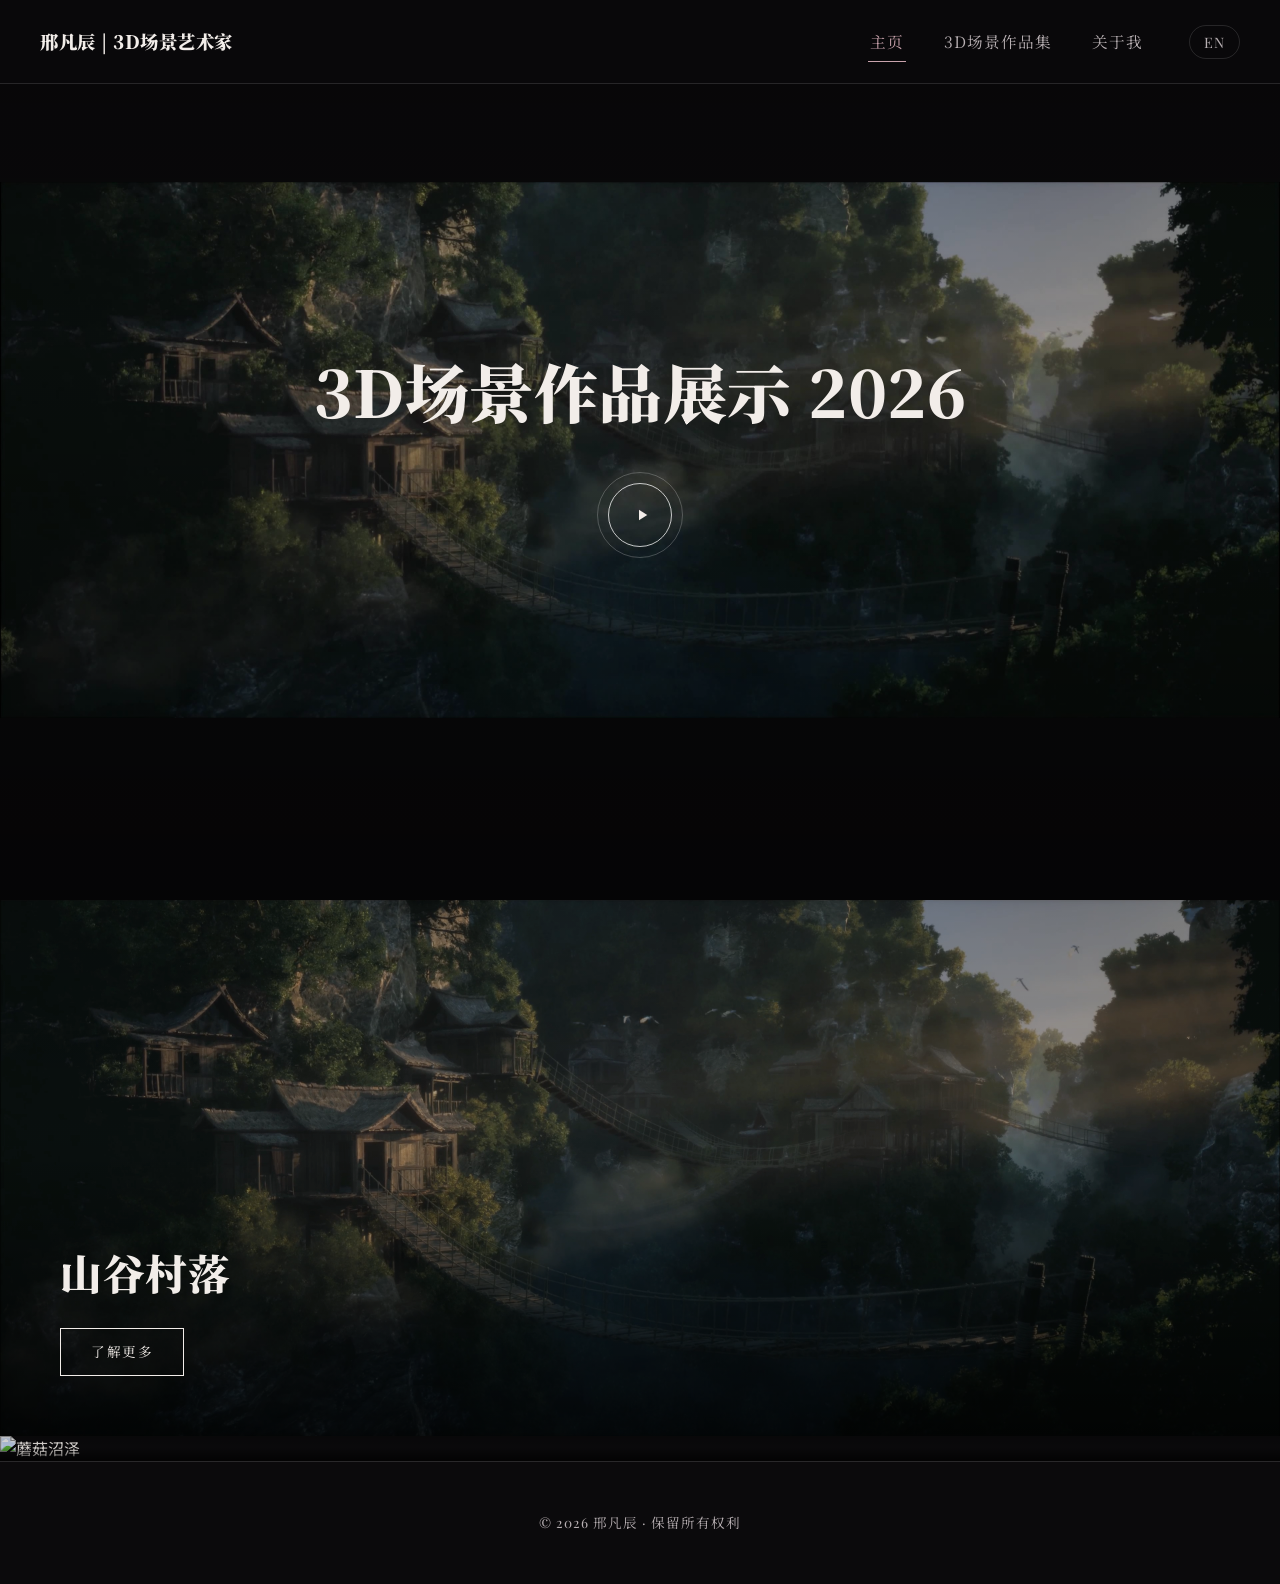
==== index.html @ 3f934dbf "Added website files" ====
<!DOCTYPE html>
<html lang="zh-CN">
<head>
<meta charset="UTF-8">
<meta name="viewport" content="width=device-width, initial-scale=1.0">
<title>邢凡辰 | 3D场景艺术家</title>
<link rel="stylesheet" href="css/style.css">
</head>
<body>

<header class="site-header">
  <div class="brand" data-zh="邢凡辰 | 3D场景艺术家" data-en="Fanchen Xing | 3D Environment Artist">邢凡辰 | 3D场景艺术家</div>
  <nav class="main-nav">
    <a href="index.html" class="active" data-zh="主页" data-en="Home">主页</a>
    <a href="portfolio.html" data-zh="3D场景作品集" data-en="Portfolio">3D场景作品集</a>
    <!-- <a href="practices.html" data-zh="日常练习" data-en="Practices">日常练习</a> -->
    <a href="about.html" data-zh="关于我" data-en="About Me">关于我</a>
    <button class="lang-toggle" type="button">EN</button>
  </nav>
  <button class="nav-toggle" aria-label="menu"><span></span><span></span><span></span></button>
</header>

<main>

  <!-- Hero: Demo Reel -->
  <section class="full-bleed hero">
    <img class="hero-media" src="images/hero-poster.jpg" alt="Demo Reel">
    <div class="overlay"></div>
    <div class="hero-content">
      <div class="hero-title" data-zh="3D场景作品展示 2026" data-en="3D Environment Showcase 2026">3D场景作品展示 2026</div>
      <button class="play-btn" id="playDemoReel" type="button" aria-label="播放视频" title="播放视频">
        <span class="play-circle">
          <svg viewBox="0 0 24 24" fill="currentColor"><path d="M8 5v14l11-7z"/></svg>
        </span>
      </button>
    </div>
  </section>

  <!-- Portfolio teaser 1 -->
  <section class="full-bleed teaser">
    <img class="teaser-media" src="AssetLibrary/ValleyVillage_Cover.png" alt="山谷村落">
    <div class="overlay"></div>
    <div class="teaser-content">
      <div class="teaser-title" data-zh="山谷村落" data-en="Valley Village">山谷村落</div>
      <a class="btn-outline" href="valley-village.html" data-zh="了解更多" data-en="Learn More">了解更多</a>
    </div>
  </section>

  <!-- Portfolio teaser 2 -->
  <section class="full-bleed teaser">
    <img class="teaser-media" src="AssetLibrary/FungiSwamp_Cover.png" alt="蘑菇沼泽">
    <div class="overlay"></div>
    <div class="teaser-content">
      <div class="teaser-title" data-zh="蘑菇沼泽" data-en="Fungi Swamp">蘑菇沼泽</div>
      <a class="btn-outline" href="fungi-swamp.html" data-zh="了解更多" data-en="Learn More">了解更多</a>
    </div>
  </section>

</main>

<footer class="site-footer">
  <span data-zh="© 2026 邢凡辰 · 保留所有权利" data-en="© 2026 Fanchen Xing · All Rights Reserved">© 2026 邢凡辰 · 保留所有权利</span>
</footer>

<!-- Demo Reel video modal -->
<div class="video-modal" id="videoModal">
  <div class="video-modal-backdrop" id="videoModalBackdrop"></div>
  <div class="video-modal-inner">
    <button class="video-modal-close" id="videoModalClose" aria-label="close">&times;</button>
    <video id="demoReelVideo" controls playsinline preload="none" poster="images/hero-poster.jpg">
      <source src="AssetLibrary/DemoReel2026.mp4" type="video/mp4">
    </video>
  </div>
</div>

<script src="js/script.js"></script>
</body>
</html>
---- css/style.css ----
@import url('https://fonts.googleapis.com/css2?family=Playfair+Display:ital,wght@0,400;0,500;0,600;1,400&family=Noto+Serif+SC:wght@400;500;600;800;900&family=Noto+Sans+SC:wght@300;400;500&display=swap');


:root{
  --bg: #0b0a0c;
  --bg-panel: #121014;
  --text: #f2ede9;
  --text-dim: #b8b0b3;
  --accent: #c9a3ad;
  --accent-dim: #9c7c85;
  --header-h: 84px;
  --border: rgba(255,255,255,0.12);
  --serif-en: 'Playfair Display', 'Noto Serif SC', serif;
  --serif-zh: 'Noto Serif SC', 'Playfair Display', serif;
  --sans: 'Noto Sans SC', -apple-system, BlinkMacSystemFont, 'Segoe UI', sans-serif;
}

*{ box-sizing: border-box; margin:0; padding:0; }

html{ scroll-behavior: smooth; }

body{
  background: var(--bg);
  color: var(--text);
  font-family: var(--sans);
  line-height: 1.6;
  overflow-x: hidden;
  width: 100%;
}

img{ display:block; max-width:100%; }

a{ color: inherit; text-decoration: none; }

.hidden{ display:none !important; }

/* ---------- Header ---------- */
.site-header{
  position: fixed;
  top:0; left:0; right:0;
  height: var(--header-h);
  display:flex;
  align-items:center;
  justify-content: space-between;
  padding: 0 40px;
  background: rgba(10,9,11,0.92);
  backdrop-filter: blur(6px);
  z-index: 1000;
  border-bottom: 1px solid var(--border);
}

.brand{
  font-family: var(--serif-zh);
  font-weight: 900;
  font-size: 1.15rem;
  letter-spacing: 0.5px;
  white-space: nowrap;
}

.brand .brand-sep{
  margin: 0 8px;
  color: var(--text-dim);
  font-weight: 300;
}

.brand .brand-en{
  font-family: var(--serif-en);
  font-style: italic;
  color: var(--text-dim);
  font-size: 0.95rem;
}

.main-nav{
  display:flex;
  align-items:center;
  gap: 36px;
}

.main-nav a{
  font-family: var(--serif-zh);
  font-size: 0.98rem;
  letter-spacing: 1px;
  color: var(--text-dim);
  position: relative;
  padding: 6px 2px;
  transition: color .25s ease;
}

.main-nav a:hover{ color: var(--text); }

.main-nav a.active{ color: var(--accent); }

.main-nav a.active::after{
  content:'';
  position:absolute;
  left:0; right:0; bottom:-2px;
  height:1px;
  background: var(--accent);
}

.lang-toggle{
  font-family: var(--serif-en);
  font-size: 0.9rem;
  letter-spacing: 1px;
  color: var(--text-dim);
  border: 1px solid var(--border);
  padding: 6px 14px;
  border-radius: 999px;
  cursor: pointer;
  background: transparent;
  transition: all .25s ease;
  margin-left: 8px;
}

.lang-toggle:hover{
  color: var(--accent);
  border-color: var(--accent-dim);
}

.nav-toggle{
  display:none;
  flex-direction: column;
  gap: 5px;
  background:none;
  border:none;
  cursor:pointer;
  padding: 8px;
}
.nav-toggle span{
  width: 24px;
  height: 1px;
  background: var(--text);
  display:block;
}

/* ---------- Full-bleed section base ---------- */
.full-bleed{
  position: relative;
  width: 100%;
  overflow: hidden;
}

.hero{
  width: 100%;
  min-height: 100vh;
  display:flex;
  align-items:center;
  justify-content:center;
  background: var(--bg);
}

.hero-media{
  display:block;
  width:auto;
  height:auto;
  max-width: 100%;
  max-height: 100vh;
  margin: 0 auto;
}

.hero .overlay{
  position:absolute;
  inset:0;
  background: linear-gradient(180deg, rgba(0,0,0,0.35) 0%, rgba(0,0,0,0.15) 40%, rgba(0,0,0,0.55) 100%);
}

.hero-content{
  position: absolute;
  inset: 0;
  z-index: 2;
  display:flex;
  flex-direction:column;
  align-items:center;
  justify-content:center;
  text-align:center;
  color: var(--text);
}

.hero-kicker{
  font-family: var(--serif-en);
  letter-spacing: 4px;
  font-size: 0.85rem;
  color: var(--text-dim);
  margin-bottom: 18px;
}

.hero-title{
  font-family: var(--serif-zh);
  font-size: clamp(2.4rem, 5vw, 4rem);
  font-weight: 900;
  letter-spacing: 0.5px;
  margin-bottom: 28px;
  text-transform: uppercase;
}

.play-btn{
  display:inline-flex;
  align-items:center;
  justify-content:center;
  cursor:pointer;
  color: var(--text);
  background: none;
  border: none;
  padding: 14px;
}

.play-circle{
  position: relative;
  width: 64px;
  height: 64px;
  border-radius: 50%;
  border: 1px solid rgba(255,255,255,0.75);
  display:flex;
  align-items:center;
  justify-content:center;
  transition: all .35s ease;
}

.play-circle::before{
  content: '';
  position: absolute;
  inset: -12px;
  border-radius: 50%;
  border: 1px solid rgba(255,255,255,0.22);
  transition: all .35s ease;
}

.play-btn:hover .play-circle{
  background: var(--text);
  color: #000;
  transform: scale(1.06);
  border-color: var(--text);
}

.play-btn:hover .play-circle::before{
  inset: -17px;
  border-color: rgba(255,255,255,0.45);
}

.play-circle svg{ width:18px; height:18px; margin-left: 3px; }

/* ---------- Teaser / gallery panels ---------- */
.teaser{
  width: 100%;
  display:block;
  position: relative;
}

.teaser-media{
  width: 100%;
  height: auto;
  display:block;
}

.teaser .overlay{
  position:absolute;
  inset:0;
  background: linear-gradient(0deg, rgba(0,0,0,0.75) 0%, rgba(0,0,0,0.1) 55%, rgba(0,0,0,0.25) 100%);
}

.teaser-content{
  position: absolute;
  left:0; bottom:0;
  z-index:2;
  padding: 60px;
  max-width: 640px;
}

.teaser-label{
  font-family: var(--serif-en);
  font-size: 0.8rem;
  letter-spacing: 3px;
  color: var(--text-dim);
  margin-bottom: 10px;
}

.teaser-title{
  font-family: var(--serif-zh);
  font-size: clamp(1.8rem, 3.4vw, 2.6rem);
  margin-bottom: 22px;
  font-weight: 900;
  letter-spacing: 0.5px;
  text-transform: uppercase;
}

.btn-outline{
  display:inline-block;
  padding: 12px 30px;
  border: 1px solid var(--text);
  font-family: var(--serif-en);
  letter-spacing: 1.5px;
  font-size: 0.85rem;
  transition: all .25s ease;
}

.btn-outline:hover{
  background: var(--text);
  color: #000;
}

/* ---------- Work list (portfolio) compact cards ---------- */
.works-list{
  display:flex;
  flex-direction:column;
  gap: 46px;
  max-width: 900px;
  margin: 0 auto;
}

.work-card{
  position:relative;
  display:block;
  width: 100%;
  aspect-ratio: 16/9;
  overflow:hidden;
  background-size: cover;
  background-position: center;
}

.work-overlay{
  position:absolute;
  inset:0;
  background: linear-gradient(180deg, rgba(0,0,0,0.68) 0%, rgba(0,0,0,0.08) 38%, rgba(0,0,0,0.05) 65%, rgba(0,0,0,0.3) 100%);
  transition: background .3s ease;
}

.work-card:hover .work-overlay{
  background: linear-gradient(180deg, rgba(0,0,0,0.78) 0%, rgba(0,0,0,0.15) 38%, rgba(0,0,0,0.1) 65%, rgba(0,0,0,0.4) 100%);
}

.work-content{
  position:absolute;
  left:0; top:0;
  z-index:2;
  padding: 34px 38px;
}

.work-title{
  font-family: var(--serif-zh);
  font-size: clamp(1.4rem, 2.1vw, 1.9rem);
  font-weight: 900;
  letter-spacing: 0.5px;
  margin-bottom: 8px;
  text-transform: uppercase;
}

.work-sub{
  font-family: var(--sans);
  font-size: 0.82rem;
  color: var(--text-dim);
  letter-spacing: 0.5px;
  margin-bottom: 22px;
}

.btn-pill{
  display:inline-flex;
  align-items:center;
  gap: 8px;
  padding: 12px 26px;
  border: 1px solid rgba(255,255,255,0.85);
  border-radius: 999px;
  font-family: var(--serif-en);
  letter-spacing: 1px;
  font-size: 0.85rem;
  color: var(--text);
  transition: all .25s ease;
}

.btn-pill svg{ width:13px; height:13px; transition: transform .25s ease; }

.work-card:hover .btn-pill{
  background: var(--text);
  color: #000;
  border-color: var(--text);
}

.work-card:hover .btn-pill svg{ transform: translateX(3px); }

/* ---------- Demo reel video modal ---------- */
.video-modal{
  position: fixed;
  inset: 0;
  z-index: 2000;
  display: none;
  align-items: center;
  justify-content: center;
}

.video-modal.open{ display:flex; }

.video-modal-backdrop{
  position:absolute;
  inset:0;
  background: rgba(0,0,0,0.9);
}

.video-modal-inner{
  position: relative;
  z-index: 2;
  width: min(92vw, 1600px);
  max-height: 90vh;
  background: #000;
  display:flex;
  align-items:center;
  justify-content:center;
}

.video-modal-inner video{
  width: 100%;
  height: auto;
  max-height: 90vh;
  display:block;
  background:#000;
  object-fit: contain;
}

.video-modal-close{
  position: absolute;
  top: -44px;
  right: 0;
  background: none;
  border: none;
  color: var(--text);
  font-size: 2.2rem;
  line-height: 1;
  cursor: pointer;
  font-family: var(--serif-en);
}

.video-modal-close:hover{ color: var(--accent); }

/* ---------- Page hero (interior pages) ---------- */
.page-hero{
  height: 46vh;
  min-height: 320px;
  width: 100%;
  background-size: cover;
  background-position: center;
  display:flex;
  align-items:center;
  justify-content:center;
  position: relative;
  margin-top: var(--header-h);
}

.page-hero .overlay{
  position:absolute;
  inset:0;
  background: rgba(0,0,0,0.5);
}

.page-hero-content{
  position:relative;
  z-index:2;
  text-align:center;
}

.page-kicker{
  font-family: var(--serif-en);
  letter-spacing: 4px;
  font-size: 0.8rem;
  color: var(--text-dim);
  margin-bottom: 14px;
}

.page-title{
  font-family: var(--serif-zh);
  font-size: clamp(2rem, 4vw, 3rem);
  font-weight: 900;
  letter-spacing: 0.5px;
  text-transform: uppercase;
}

.page-quote{
  font-family: var(--serif-zh);
  font-style: italic;
  font-size: clamp(0.92rem, 1.3vw, 1.08rem);
  color: var(--text-dim);
  max-width: 620px;
  line-height: 1.9;
  margin: 20px auto 0;
  padding: 0 20px;
}

/* ---------- Gallery grid ---------- */
.gallery-section{
  padding: 90px 60px;
  max-width: 1400px;
  margin: 0 auto;
}

.gallery-intro{
  max-width: 720px;
  margin: 0 auto 60px;
  text-align:center;
}

.gallery-intro p{
  color: var(--text-dim);
  font-size: 1.02rem;
}

.gallery-grid{
  display:grid;
  grid-template-columns: repeat(3, 1fr);
  gap: 30px;
}

.gallery-item{
  position:relative;
  aspect-ratio: 4/3;
  overflow:hidden;
  background-size: cover;
  background-position: center;
  cursor:pointer;
}

.gallery-item .overlay{
  position:absolute;
  inset:0;
  background: linear-gradient(180deg, rgba(0,0,0,0) 40%, rgba(0,0,0,0.85) 100%);
  opacity: 0.85;
  transition: opacity .3s ease;
}

.gallery-item:hover .overlay{ opacity: 1; }

.gallery-item:hover img, .gallery-item:hover{ }

.gallery-item .item-info{
  position:absolute;
  left:0; right:0; bottom:0;
  padding: 20px;
  z-index: 2;
}

.item-info .item-title{
  font-family: var(--serif-zh);
  font-size: 1.1rem;
  margin-bottom: 4px;
}

.item-info .item-sub{
  font-family: var(--serif-en);
  font-size: 0.75rem;
  letter-spacing: 1px;
  color: var(--text-dim);
}

/* ---------- Project detail page ---------- */
.project-detail{
  max-width: 1400px;
  margin: 0 auto;
  padding: 90px 60px 40px;
  text-align: left;
}

.project-detail p{
  color: var(--text-dim);
  font-size: 1.02rem;
  text-align: justify;
  text-justify: inter-character;
  margin-bottom: 26px;
}

.project-detail p:last-child{
  margin-bottom: 0;
}

.project-media{
  max-width: 1400px;
  margin: 60px auto 0;
  padding: 0 60px;
}

.project-media img{
  width: 100%;
  height: auto;
}

/* ---------- Image reel (segmented crossfade slider) ---------- */
.image-reel{
  width: 100%;
}

.reel-stage{
  position: relative;
  width: 100%;
  aspect-ratio: 16/9;
  overflow: hidden;
  background: var(--bg-panel);
}

.reel-slide{
  position: absolute;
  inset: 0;
  width: 100%;
  height: 100%;
  object-fit: cover;
  opacity: 0;
  z-index: 1;
  transition: opacity .7s ease;
}

.reel-slide.active{
  opacity: 1;
  z-index: 2;
}

.reel-track{
  position: relative;
  display: flex;
  gap: 6px;
  margin-top: 16px;
  padding: 6px 0;
  cursor: grab;
  touch-action: pan-y;
}

.reel-track.dragging{ cursor: grabbing; }

.reel-handle{
  position: absolute;
  top: 50%;
  left: 0%;
  width: 26px;
  height: 26px;
  border-radius: 50%;
  background: var(--text);
  color: #000;
  display:flex;
  align-items:center;
  justify-content:center;
  transform: translate(-50%, -50%);
  pointer-events: none;
  box-shadow: 0 2px 8px rgba(0,0,0,0.35);
}

.reel-handle svg{ width:12px; height:12px; }

.reel-segment{
  position: relative;
  flex: 1 1 0;
  height: 3px;
  background: rgba(255,255,255,0.18);
  border-radius: 999px;
  overflow: hidden;
}

.reel-fill{
  position: absolute;
  left:0; top:0; bottom:0;
  width: 0%;
  background: var(--accent);
  border-radius: 999px;
}

.project-videos{
  max-width: 1400px;
  margin: 60px auto 0;
  padding: 0 60px;
  display: flex;
  flex-direction: column;
  gap: 40px;
}

.project-gallery{
  max-width: 1400px;
  margin: 60px auto 0;
  padding: 0 60px;
  display: flex;
  flex-direction: column;
  gap: 40px;
}

.project-gallery > img{
  width: 100%;
  height: auto;
  display: block;
}

.thumb-row{
  display: flex;
  gap: 12px;
}

.thumb-row img{
  flex: 1 1 0;
  min-width: 0;
  width: auto;
  height: auto;
  display: block;
}

.video-embed{
  position: relative;
  width: 100%;
  aspect-ratio: 16/9;
  background: #000;
  overflow: hidden;
}

.video-embed iframe{
  position: absolute;
  inset: 0;
  width: 100%;
  height: 100%;
  border: 0;
  display: block;
}

.gallery-text{
  margin: 0;
  text-align: left;
  width: 100%;
}

.gallery-text .step-spaced{
  margin-top: 26px;
}

.gallery-heading{
  font-family: var(--sans);
  font-size: clamp(1.35rem, 2.1vw, 1.8rem);
  font-weight: 500;
  color: var(--text);
  margin-bottom: 14px;
}

.gallery-text p{
  color: var(--text-dim);
  font-size: 1rem;
  line-height: 1.85;
  margin-bottom: 12px;
  text-align: justify;
  text-justify: inter-character;
}

.gallery-text ol{
  color: var(--text-dim);
  font-size: 1rem;
  line-height: 1.9;
  padding-left: 22px;
}

.gallery-text ol li{ margin-bottom: 6px; }

.image-annotated{
  position: relative;
  width: 100%;
}

.image-annotated img{
  width: 100%;
  height: auto;
  display: block;
}

.img-label{
  position: absolute;
  transform: translate(-50%, 0);
  color: var(--text);
  font-family: var(--sans);
  font-size: 0.78rem;
  letter-spacing: 0.5px;
  white-space: nowrap;
  text-shadow: 0 1px 3px rgba(0,0,0,0.9), 0 0 10px rgba(0,0,0,0.6);
}

.img-label.img-title{
  font-family: var(--serif-en);
  font-size: 0.95rem;
  letter-spacing: 1px;
}

.img-label.img-credit{
  font-family: var(--sans);
  font-size: 1.05rem;
  letter-spacing: 0.3px;
  transform: none;
}

.project-back{
  text-align: center;
  padding: 60px 60px 100px;
}

/* ---------- About page ---------- */
.about-section{
  margin-top: var(--header-h);
  display:grid;
  grid-template-columns: 1fr 1fr;
  min-height: calc(100vh - var(--header-h));
}

.about-photo{
  width:100%;
  height:100%;
  min-height: 480px;
  background-size: cover;
  background-position: center;
}

.about-copy{
  padding: 90px 70px;
  display:flex;
  flex-direction:column;
  justify-content:center;
}

.about-kicker{
  font-family: var(--serif-en);
  letter-spacing: 3px;
  font-size: 0.8rem;
  color: var(--text-dim);
  margin-bottom: 16px;
}

.about-name{
  font-family: var(--serif-zh);
  font-weight: 900;
  font-size: clamp(2rem, 3vw, 2.8rem);
  letter-spacing: 0.5px;
  margin-bottom: 24px;
}

.about-copy p{
  color: var(--text-dim);
  margin-bottom: 18px;
  max-width: 520px;
}

.about-content{
  max-width: 1400px;
  margin: 0 auto;
  padding: 90px 60px 120px;
}

.about-content p{
  color: var(--text-dim);
  font-size: 1.02rem;
  text-align: justify;
  text-justify: inter-character;
  max-width: 800px;
  margin-bottom: 20px;
}

.about-meta{
  margin-top: 20px;
  border-top: 1px solid var(--border);
  padding-top: 24px;
}

.about-meta .meta-row{
  display:flex;
  gap: 18px;
  margin-bottom: 10px;
  font-size: 0.92rem;
}

.about-meta .meta-label{
  font-family: var(--serif-en);
  color: var(--accent);
  letter-spacing: 1px;
  min-width: 100px;
}

/* ---------- Footer ---------- */
.site-footer{
  padding: 50px 40px;
  text-align:center;
  color: var(--text-dim);
  font-size: 0.85rem;
  border-top: 1px solid var(--border);
  font-family: var(--serif-en);
  letter-spacing: 1px;
}

/* ---------- Responsive ---------- */
@media (max-width: 900px){
  .gallery-grid{ grid-template-columns: repeat(2, 1fr); }
  .about-section{ grid-template-columns: 1fr; }
  .about-photo{ min-height: 380px; }
}

@media (max-width: 720px){
  .site-header{ padding: 0 20px; }
  .brand{ font-size: 0.95rem; }
  .brand .brand-en{ display:block; font-size: 0.75rem; margin-top: 2px; }
  .nav-toggle{ display:flex; }
  .main-nav{
    position: fixed;
    top: var(--header-h);
    left:0; right:0;
    background: rgba(10,9,11,0.98);
    flex-direction: column;
    align-items: flex-start;
    padding: 24px 30px;
    gap: 20px;
    border-bottom: 1px solid var(--border);
    transform: translateY(-140%);
    transition: transform .3s ease;
  }
  .main-nav.open{ transform: translateY(0); }
  .gallery-grid{ grid-template-columns: 1fr; }
  .gallery-section{ padding: 60px 24px; }
  .teaser-content{ padding: 36px 28px; }
  .about-copy{ padding: 50px 30px; }
  .work-card{ aspect-ratio: 4/3; }
  .work-content{ padding: 24px 24px; }
}
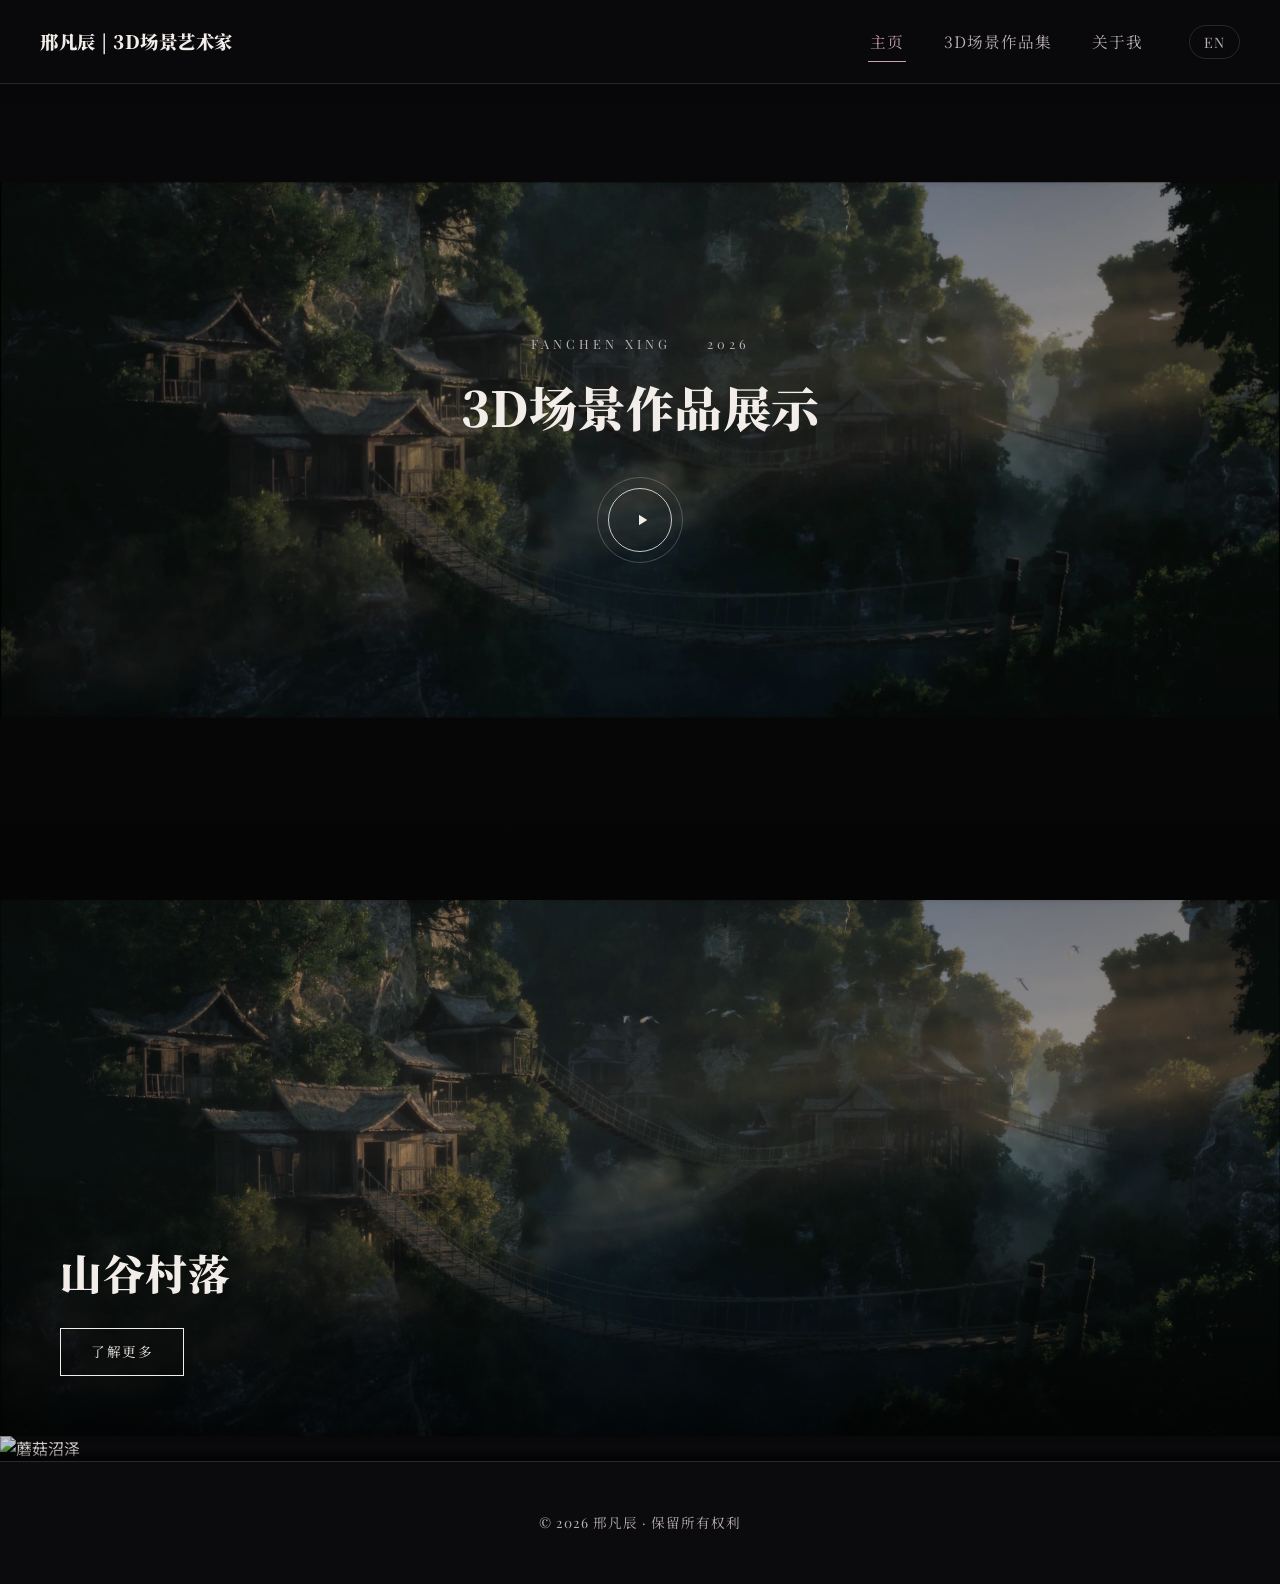
==== commit 10af4b94: "Changed index page title style" ====
--- a/index.html
+++ b/index.html
@@ -27,7 +27,8 @@
     <img class="hero-media" src="images/hero-poster.jpg" alt="Demo Reel">
     <div class="overlay"></div>
     <div class="hero-content">
-      <div class="hero-title" data-zh="3D场景作品展示 2026" data-en="3D Environment Showcase 2026">3D场景作品展示 2026</div>
+      <div class="hero-kicker"><span>FANCHEN XING</span><span>2026</span></div>
+      <div class="hero-title" data-zh="3D场景作品展示" data-en="3D Environment Showcase">3D场景作品展示</div>
       <button class="play-btn" id="playDemoReel" type="button" aria-label="播放视频" title="播放视频">
         <span class="play-circle">
           <svg viewBox="0 0 24 24" fill="currentColor"><path d="M8 5v14l11-7z"/></svg>
--- a/css/style.css
+++ b/css/style.css
@@ -179,14 +179,16 @@
 .hero-kicker{
   font-family: var(--serif-en);
   letter-spacing: 4px;
-  font-size: 0.85rem;
-  color: var(--text-dim);
-  margin-bottom: 18px;
+  font-size: 0.8rem;
+  color: var(--text-dim);
+  margin-bottom: 14px;
+  display: flex;
+  gap: 36px;
 }
 
 .hero-title{
   font-family: var(--serif-zh);
-  font-size: clamp(2.4rem, 5vw, 4rem);
+  font-size: clamp(2rem, 4vw, 3rem);
   font-weight: 900;
   letter-spacing: 0.5px;
   margin-bottom: 28px;
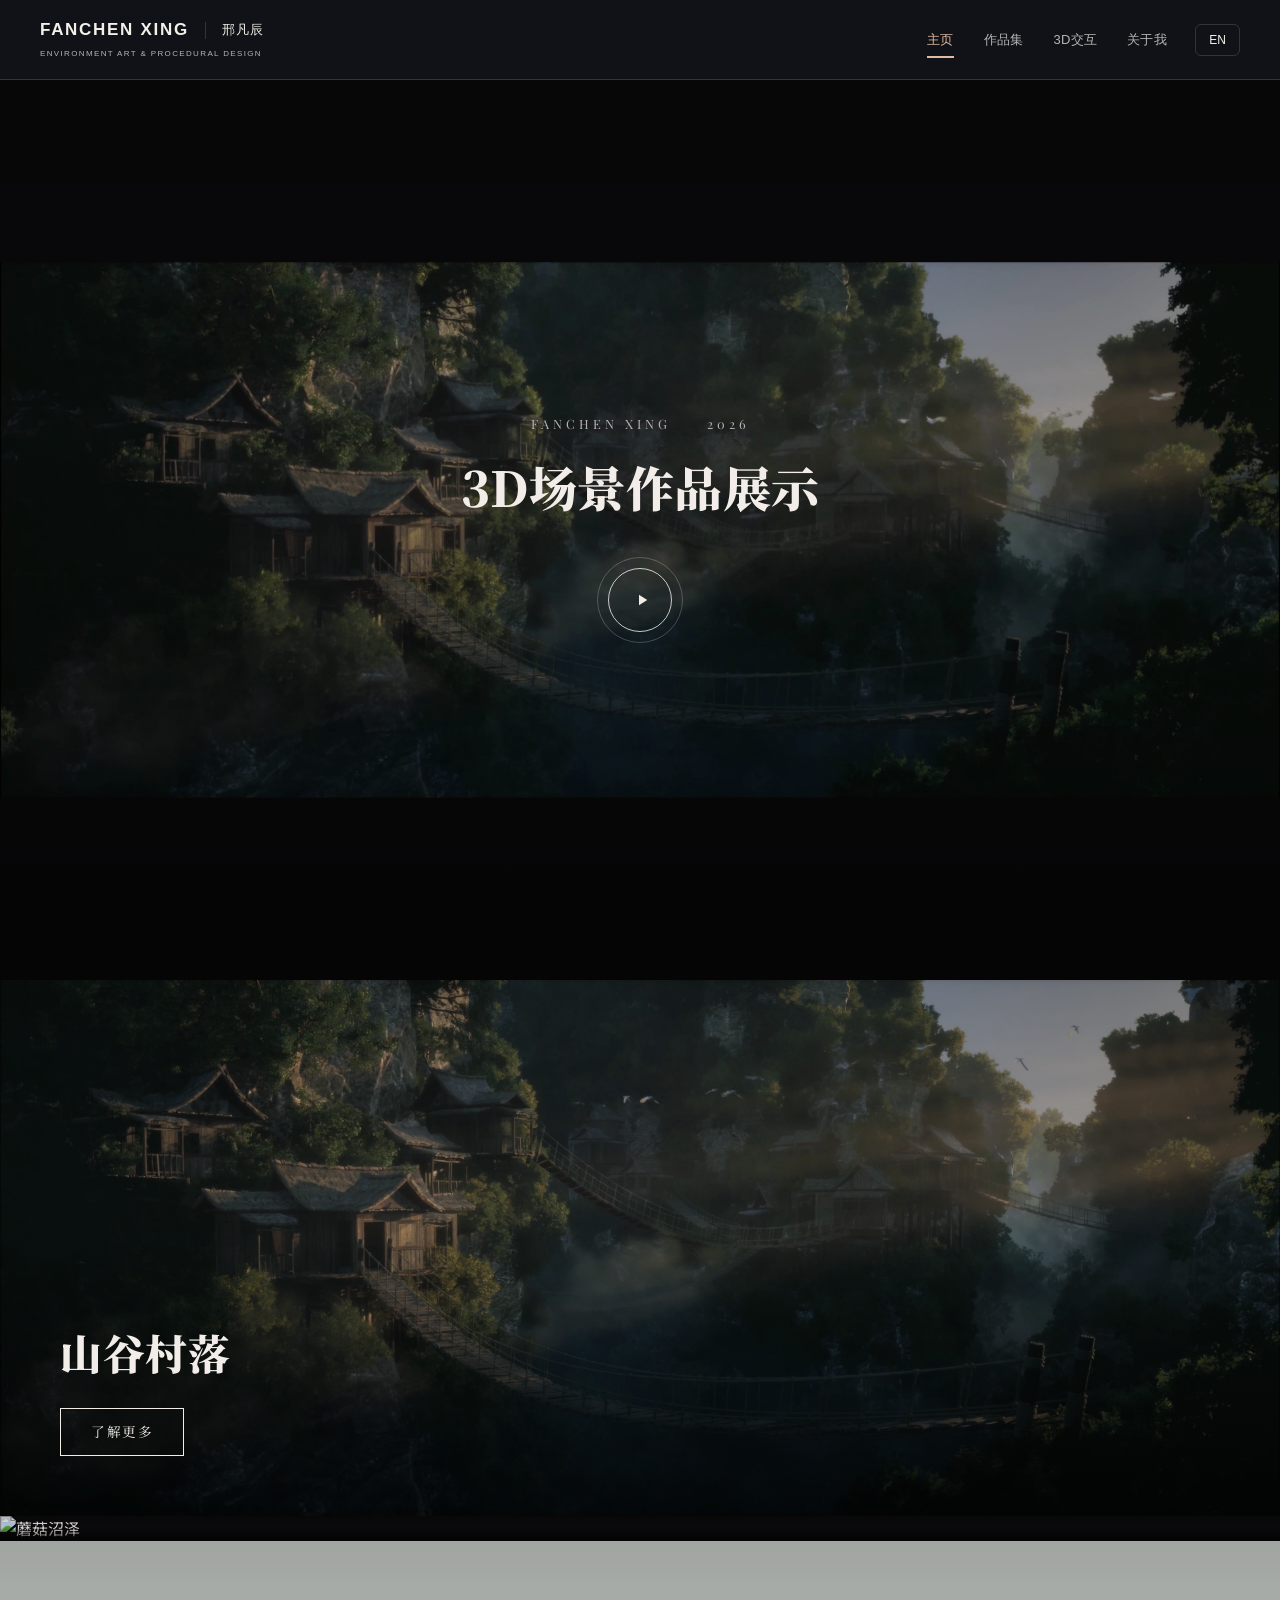
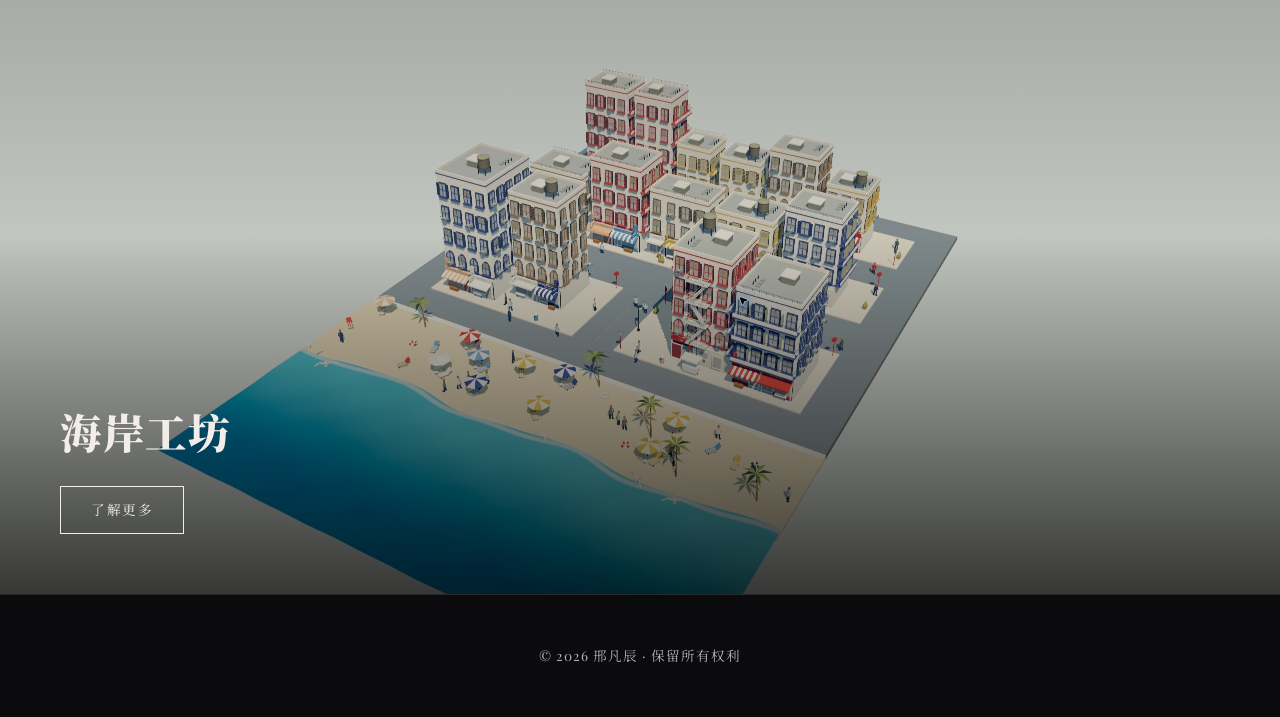
==== commit 966cba11: "Update portfolio and Seaside Systems (exclude oversized videos)" ====
--- a/index.html
+++ b/index.html
@@ -5,20 +5,10 @@
 <meta name="viewport" content="width=device-width, initial-scale=1.0">
 <title>邢凡辰 | 3D场景艺术家</title>
 <link rel="stylesheet" href="css/style.css">
-</head>
+<link rel="stylesheet" href="css/navigation.css"></head>
 <body>
 
-<header class="site-header">
-  <div class="brand" data-zh="邢凡辰 | 3D场景艺术家" data-en="Fanchen Xing | 3D Environment Artist">邢凡辰 | 3D场景艺术家</div>
-  <nav class="main-nav">
-    <a href="index.html" class="active" data-zh="主页" data-en="Home">主页</a>
-    <a href="portfolio.html" data-zh="3D场景作品集" data-en="Portfolio">3D场景作品集</a>
-    <!-- <a href="practices.html" data-zh="日常练习" data-en="Practices">日常练习</a> -->
-    <a href="about.html" data-zh="关于我" data-en="About Me">关于我</a>
-    <button class="lang-toggle" type="button">EN</button>
-  </nav>
-  <button class="nav-toggle" aria-label="menu"><span></span><span></span><span></span></button>
-</header>
+<header id="fx-header" data-tone="dark"><div class="fx-header-inner"><a class="fx-brand" href="index.html"><strong>FANCHEN XING<span>邢凡辰</span></strong><small>ENVIRONMENT ART & PROCEDURAL DESIGN</small></a><div class="fx-actions"><nav id="fx-menu" aria-label="主导航 / Main navigation"><a href="index.html" aria-current="page" data-zh="主页" data-en="Home">主页</a><a href="portfolio.html" data-zh="作品集" data-en="Portfolio">作品集</a><a href="lab.html" data-zh="3D交互" data-en="3D Interaction">3D交互</a><a href="about.html" data-zh="关于我" data-en="About">关于我</a></nav><button class="lang-toggle fx-language" type="button" aria-label="切换语言 / Switch language">EN</button><button id="fx-menu-toggle" type="button" aria-controls="fx-menu" aria-expanded="false" aria-label="展开导航 / Toggle navigation"><span></span><span></span></button></div></div></header>
 
 <main>
 
@@ -37,9 +27,10 @@
     </div>
   </section>
 
+
   <!-- Portfolio teaser 1 -->
   <section class="full-bleed teaser">
-    <img class="teaser-media" src="AssetLibrary/ValleyVillage_Cover.png" alt="山谷村落">
+    <img class="teaser-media" src="AssetLibrary/ValleyVillage/ValleyVillage_Cover.png" alt="山谷村落">
     <div class="overlay"></div>
     <div class="teaser-content">
       <div class="teaser-title" data-zh="山谷村落" data-en="Valley Village">山谷村落</div>
@@ -49,13 +40,15 @@
 
   <!-- Portfolio teaser 2 -->
   <section class="full-bleed teaser">
-    <img class="teaser-media" src="AssetLibrary/FungiSwamp_Cover.png" alt="蘑菇沼泽">
+    <img class="teaser-media" src="AssetLibrary/FungiSwamp/FungiSwamp_Cover.png" alt="蘑菇沼泽">
     <div class="overlay"></div>
     <div class="teaser-content">
       <div class="teaser-title" data-zh="蘑菇沼泽" data-en="Fungi Swamp">蘑菇沼泽</div>
       <a class="btn-outline" href="fungi-swamp.html" data-zh="了解更多" data-en="Learn More">了解更多</a>
     </div>
   </section>
+
+<section class="full-bleed teaser"><img class="teaser-media" src="seaside/assets/town-retro.png" alt="Seaside Systems"><div class="overlay"></div><div class="teaser-content"><div class="teaser-title" data-zh="海岸工坊" data-en="Seaside Systems">海岸工坊</div><a class="btn-outline" href="seaside/index.html" data-zh="了解更多" data-en="Learn More">了解更多</a></div></section>
 
 </main>
 
@@ -75,5 +68,5 @@
 </div>
 
 <script src="js/script.js"></script>
-</body>
+<script src="js/navigation.js"></script></body>
 </html>
--- a/css/style.css
+++ b/css/style.css
@@ -709,6 +709,16 @@
   height: 100%;
   border: 0;
   display: block;
+}
+
+.video-embed video{
+  position: absolute;
+  inset: 0;
+  width: 100%;
+  height: 100%;
+  object-fit: contain;
+  display: block;
+  background: #000;
 }
 
 .gallery-text{
--- a/css/navigation.css
+++ b/css/navigation.css
@@ -0,0 +1,16 @@
+/* Shared navigation geometry; pages vary through tone tokens only. */
+body{padding-top:80px!important}html{scroll-padding-top:100px}
+#fx-header{--fx-bg:#111217;--fx-fg:#f3f0e9;--fx-muted:#b5b4b5;--fx-line:#ffffff24;--fx-active:#e0baa4;position:fixed;inset:0 0 auto;z-index:2000;width:100%;max-width:none;height:80px;min-height:0;margin:0;padding:0;display:block;background:var(--fx-bg);color:var(--fx-fg);border:0;border-bottom:1px solid var(--fx-line);font:14px/1.4 Arial,"Microsoft YaHei",sans-serif;box-sizing:border-box}
+#fx-header[data-tone=light]{--fx-bg:#f7f6f1;--fx-fg:#293e48;--fx-muted:#65757b;--fx-line:#293e4826;--fx-active:#a6523f}
+#fx-header .fx-header-inner{height:100%;max-width:1600px;padding:0 40px;margin:auto;display:flex;align-items:center;justify-content:space-between;gap:30px}
+#fx-header .fx-brand{color:var(--fx-fg);text-decoration:none;white-space:nowrap}#fx-header .fx-brand strong{display:flex;gap:16px;align-items:center;font-size:17px;font-weight:600;letter-spacing:.1em;line-height:1.3}#fx-header .fx-brand strong span{font-size:13px;font-weight:400;letter-spacing:.08em;padding-left:16px;border-left:1px solid var(--fx-line)}#fx-header .fx-brand small{display:block;font-size:8px;letter-spacing:.17em;color:var(--fx-muted);margin-top:7px}
+#fx-header .fx-actions{display:flex;align-items:center;gap:28px}#fx-header #fx-menu{display:flex;align-items:center;gap:30px;padding:0;margin:0;background:none;border:0;position:static;height:auto;width:auto}#fx-header #fx-menu a{display:block;position:relative;padding:10px 0;color:var(--fx-muted);text-decoration:none;font:13px/1.5 Arial,"Microsoft YaHei",sans-serif;letter-spacing:.02em;white-space:nowrap}#fx-header #fx-menu a:hover,#fx-header #fx-menu a[aria-current]{color:var(--fx-active)}#fx-header #fx-menu a[aria-current]:after{content:'';position:absolute;left:0;right:0;bottom:1px;height:2px;background:var(--fx-active)}
+#fx-header .fx-language{font:12px Arial,sans-serif;letter-spacing:0;padding:8px 12px;min-width:45px;margin:0;border:1px solid var(--fx-line);border-radius:6px;background:transparent;color:var(--fx-fg);cursor:pointer}#fx-menu-toggle{display:none;background:none;border:1px solid var(--fx-line);border-radius:6px;width:38px;height:34px;padding:8px;cursor:pointer}#fx-menu-toggle span{display:block;height:1px;width:20px;margin:5px 0;background:var(--fx-fg)}#fx-header :focus-visible{outline:2px solid var(--fx-active);outline-offset:5px}
+/* Shared editorial spacing for the legacy portfolio pages. */
+body:has(.site-footer) .gallery-section{max-width:1480px;margin:auto;padding-left:clamp(22px,5vw,80px);padding-right:clamp(22px,5vw,80px)}body:has(.site-footer) .project-detail{max-width:1080px}body:has(.site-footer) .project-detail p,body:has(.site-footer) .gallery-text p{line-height:1.95}body:has(.site-footer) .page-title{letter-spacing:.025em}
+.fx-tool-header{height:76px;display:flex;align-items:center;justify-content:space-between;gap:16px;padding:0 27px;background:#fffaf0;border-bottom:1px solid #e8e7dc}.fx-generator main{height:calc(100dvh - 156px)}.fx-generator .site-return{font-size:13px;padding:10px 14px}.fx-generator.capture #fx-header,.fx-generator.capture .fx-tool-header{display:none}.fx-generator.capture{padding-top:0!important}.fx-generator.capture main{height:100vh}
+@media(max-width:900px){#fx-header .fx-header-inner{padding:0 24px}#fx-header #fx-menu{gap:18px}#fx-header .fx-actions{gap:16px}#fx-header .fx-brand strong span{display:none}}
+@media(max-width:720px){body{padding-top:68px!important}#fx-header{height:68px}#fx-header .fx-header-inner{padding:0 18px;gap:15px}#fx-header .fx-brand strong{font-size:15px}#fx-header .fx-brand small{font-size:7px;letter-spacing:.08em}#fx-header .fx-actions{gap:10px}#fx-menu-toggle{display:block}#fx-header #fx-menu{display:none;position:absolute;left:0;right:0;top:68px;width:100%;padding:14px 24px 22px;background:var(--fx-bg);border-bottom:1px solid var(--fx-line);flex-direction:column;align-items:stretch;gap:2px;box-shadow:0 14px 20px #0002}#fx-header #fx-menu.fx-open{display:flex}#fx-header #fx-menu a{padding:12px 0}#fx-header #fx-menu a[aria-current]:after{right:auto;width:24px}.fx-tool-header{min-height:104px;height:auto;flex-wrap:wrap;gap:8px;padding:10px 14px}.fx-tool-header .site-return{order:3;width:100%;justify-content:center;padding:7px}.fx-generator main{height:calc(100dvh - 180px)}}
+
+body .page-hero,body .about-section{margin-top:0}
+
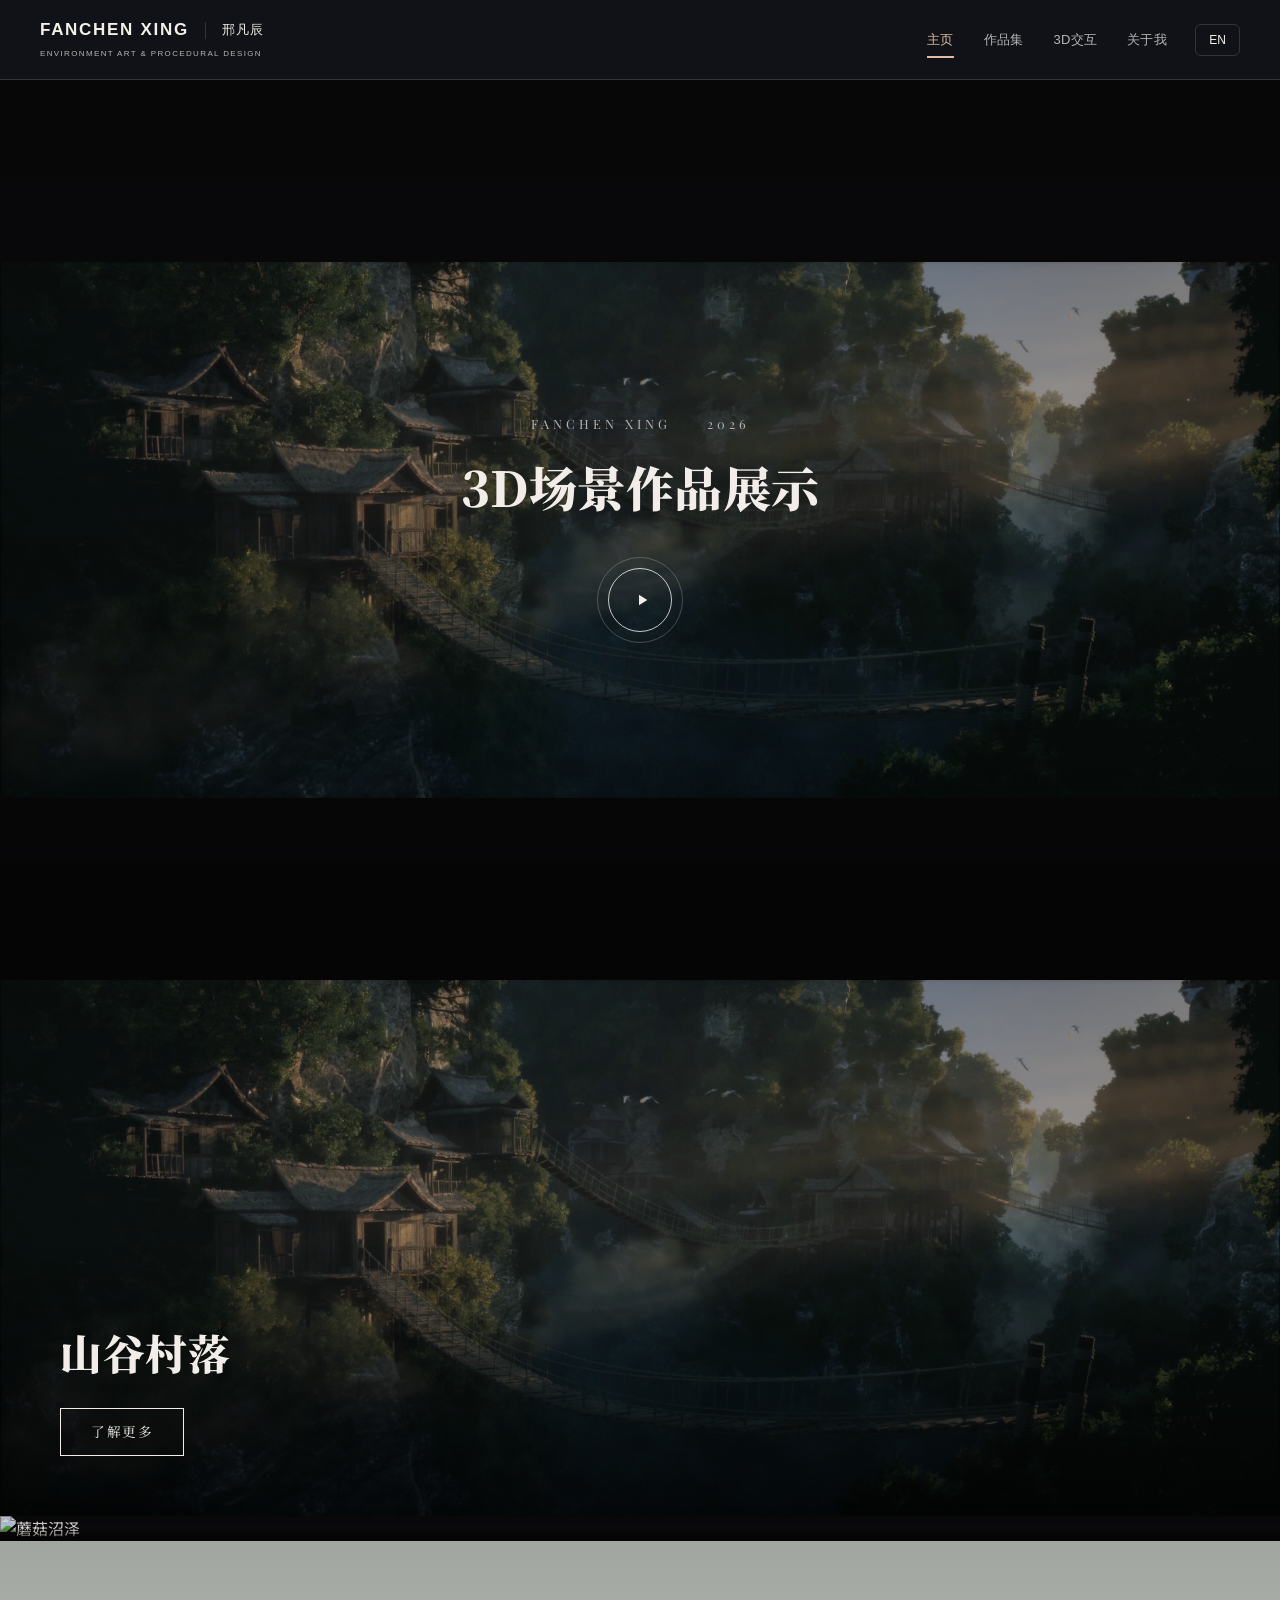
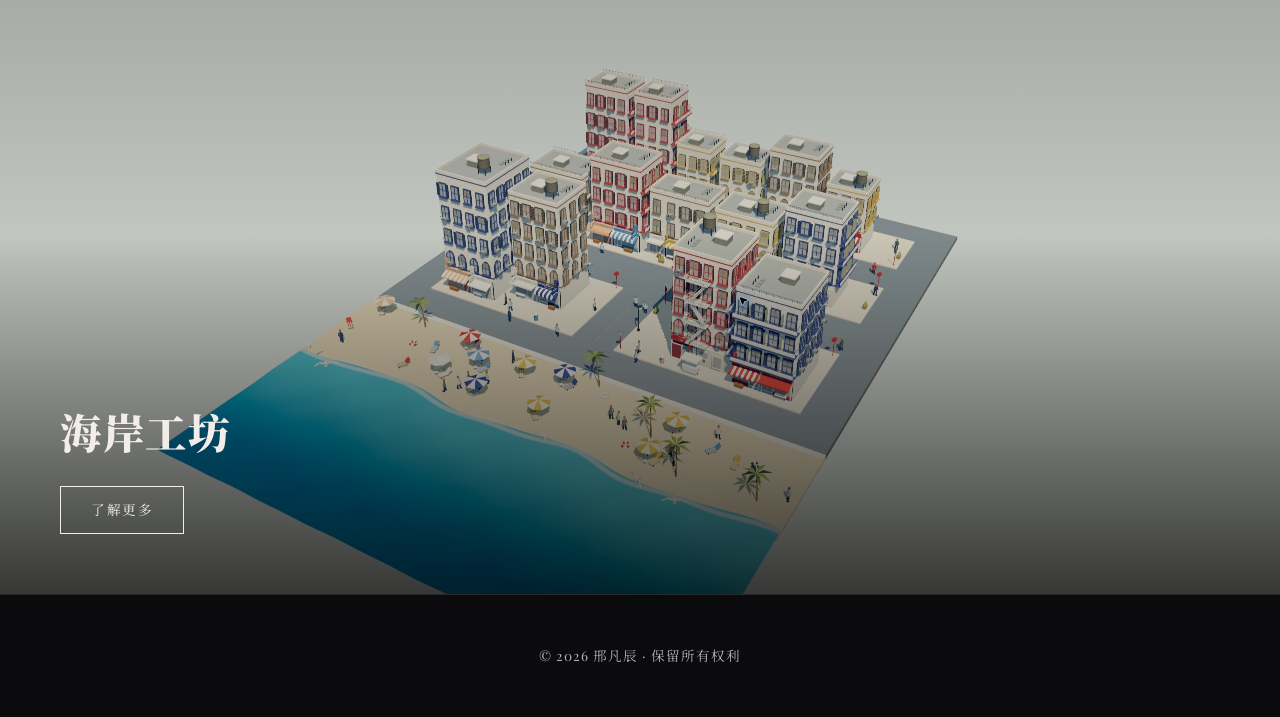
==== commit a4f4fdd8: "new video" ====
--- a/index.html
+++ b/index.html
@@ -14,7 +14,7 @@
 
   <!-- Hero: Demo Reel -->
   <section class="full-bleed hero">
-    <img class="hero-media" src="images/hero-poster.jpg" alt="Demo Reel">
+    <img class="hero-media" src="AssetLibrary/ValleyVillage/ValleyVillage_Cover.png" alt="Demo Reel">
     <div class="overlay"></div>
     <div class="hero-content">
       <div class="hero-kicker"><span>FANCHEN XING</span><span>2026</span></div>
@@ -61,9 +61,7 @@
   <div class="video-modal-backdrop" id="videoModalBackdrop"></div>
   <div class="video-modal-inner">
     <button class="video-modal-close" id="videoModalClose" aria-label="close">&times;</button>
-    <video id="demoReelVideo" controls playsinline preload="none" poster="images/hero-poster.jpg">
-      <source src="AssetLibrary/DemoReel2026.mp4" type="video/mp4">
-    </video>
+    <div class="video-modal-frame" id="demoReelFrame" data-vimeo="1156963984"></div>
   </div>
 </div>
 
--- a/css/style.css
+++ b/css/style.css
@@ -407,6 +407,21 @@
   justify-content:center;
 }
 
+.video-modal-frame{
+  position: relative;
+  width: 100%;
+  aspect-ratio: 16/9;
+  background: #000;
+}
+
+.video-modal-frame iframe{
+  position: absolute;
+  inset: 0;
+  width: 100%;
+  height: 100%;
+  border: 0;
+}
+
 .video-modal-inner video{
   width: 100%;
   height: auto;
@@ -710,6 +725,26 @@
   border: 0;
   display: block;
 }
+
+.video-facade{
+  background-size: cover;
+  background-position: center;
+  display: flex;
+  align-items: center;
+  justify-content: center;
+}
+
+.video-facade::before{
+  content: '';
+  position: absolute;
+  inset: 0;
+  background: rgba(0,0,0,0.28);
+  transition: background .35s ease;
+}
+
+.video-facade:hover::before{ background: rgba(0,0,0,0.12); }
+
+.video-facade .play-btn{ position: relative; z-index: 2; }
 
 .video-embed video{
   position: absolute;
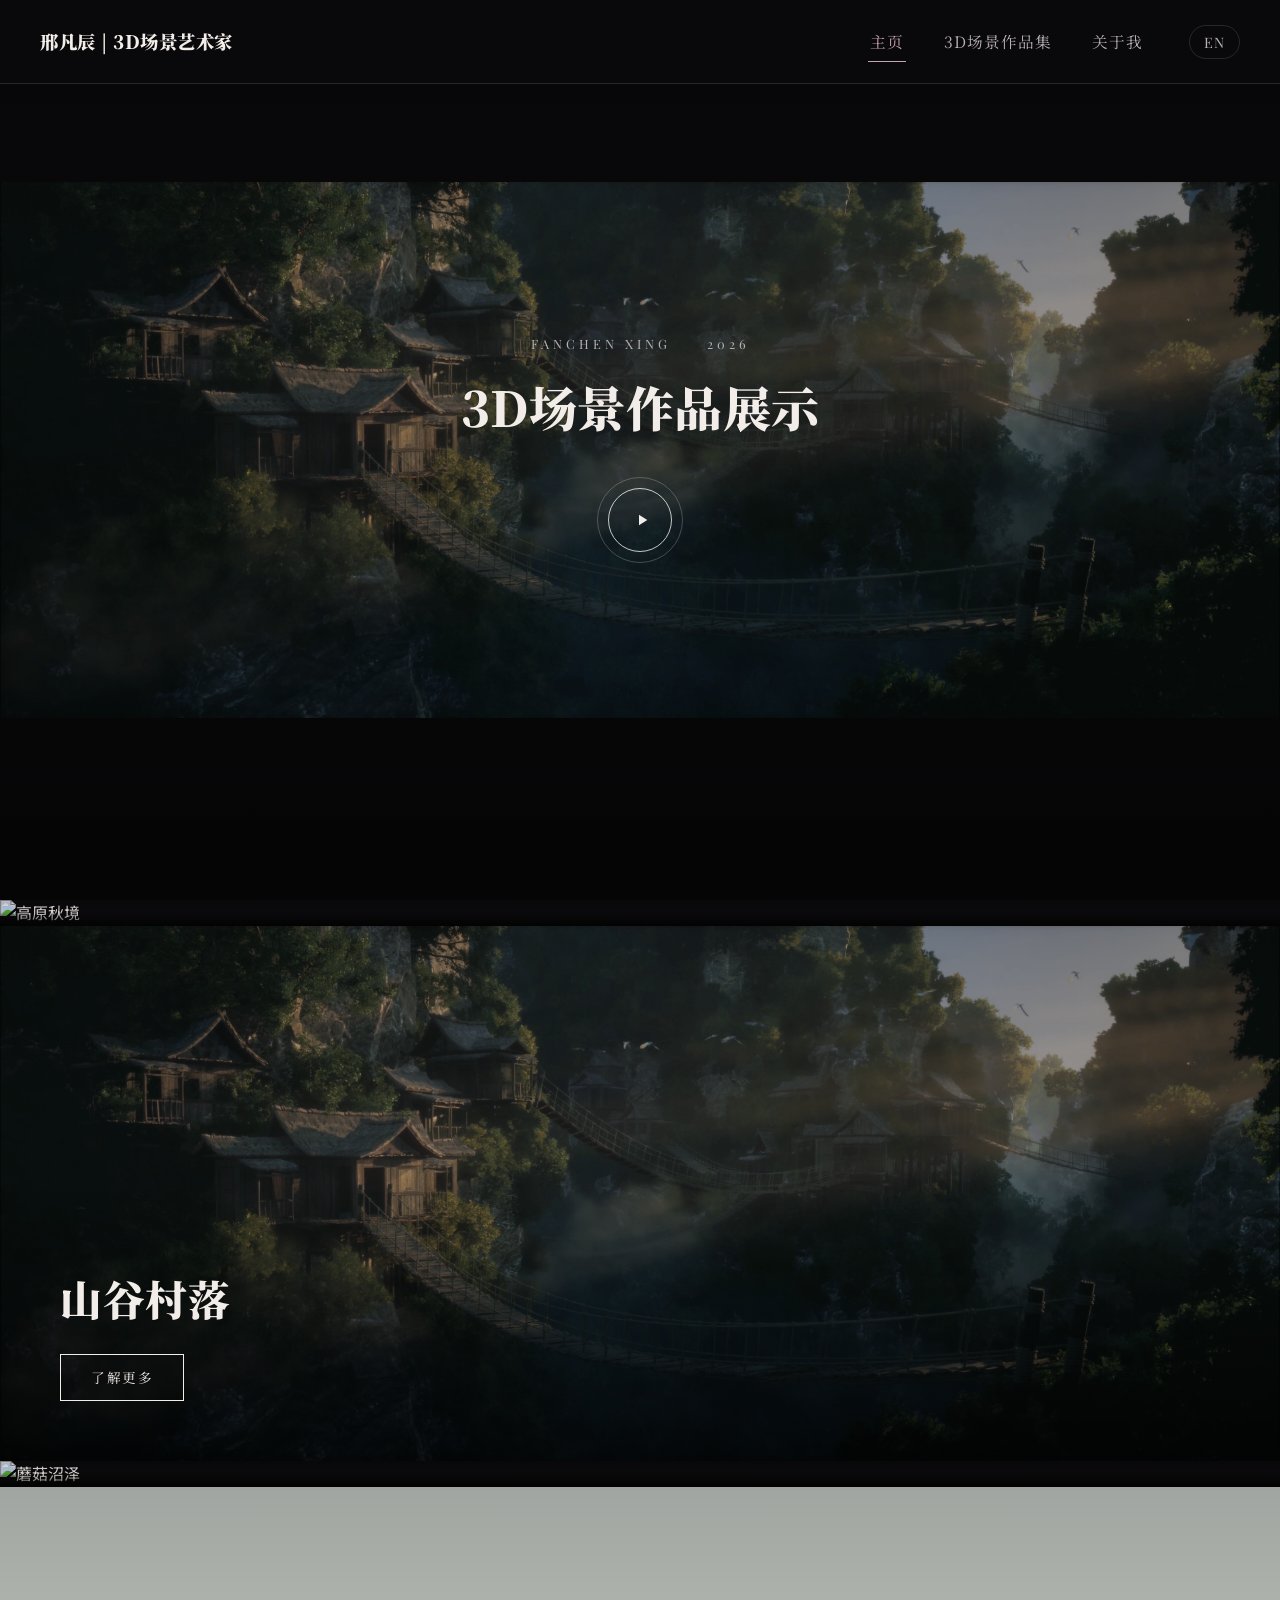
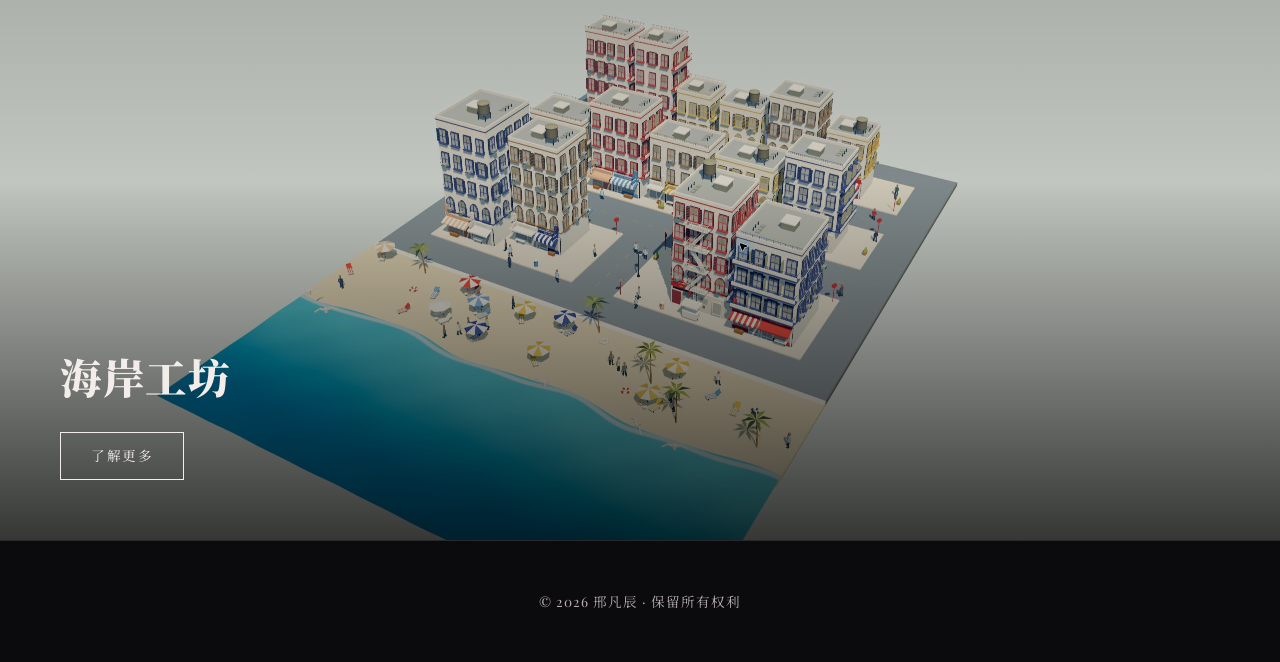
==== commit 3a6e4ee5: "Added new project" ====
--- a/index.html
+++ b/index.html
@@ -5,10 +5,20 @@
 <meta name="viewport" content="width=device-width, initial-scale=1.0">
 <title>邢凡辰 | 3D场景艺术家</title>
 <link rel="stylesheet" href="css/style.css">
-<link rel="stylesheet" href="css/navigation.css"></head>
+</head>
 <body>
 
-<header id="fx-header" data-tone="dark"><div class="fx-header-inner"><a class="fx-brand" href="index.html"><strong>FANCHEN XING<span>邢凡辰</span></strong><small>ENVIRONMENT ART & PROCEDURAL DESIGN</small></a><div class="fx-actions"><nav id="fx-menu" aria-label="主导航 / Main navigation"><a href="index.html" aria-current="page" data-zh="主页" data-en="Home">主页</a><a href="portfolio.html" data-zh="作品集" data-en="Portfolio">作品集</a><a href="lab.html" data-zh="3D交互" data-en="3D Interaction">3D交互</a><a href="about.html" data-zh="关于我" data-en="About">关于我</a></nav><button class="lang-toggle fx-language" type="button" aria-label="切换语言 / Switch language">EN</button><button id="fx-menu-toggle" type="button" aria-controls="fx-menu" aria-expanded="false" aria-label="展开导航 / Toggle navigation"><span></span><span></span></button></div></div></header>
+<header class="site-header">
+  <div class="brand" data-zh="邢凡辰 | 3D场景艺术家" data-en="Fanchen Xing | 3D Environment Artist">邢凡辰 | 3D场景艺术家</div>
+  <nav class="main-nav">
+    <a href="index.html" class="active" data-zh="主页" data-en="Home">主页</a>
+    <a href="portfolio.html" data-zh="3D场景作品集" data-en="Portfolio">3D场景作品集</a>
+    <!-- <a href="practices.html" data-zh="日常练习" data-en="Practices">日常练习</a> -->
+    <a href="about.html" data-zh="关于我" data-en="About Me">关于我</a>
+    <button class="lang-toggle" type="button">EN</button>
+  </nav>
+  <button class="nav-toggle" aria-label="menu"><span></span><span></span><span></span></button>
+</header>
 
 <main>
 
@@ -27,6 +37,16 @@
     </div>
   </section>
 
+
+  <!-- Portfolio teaser: Highlands in Gold -->
+  <section class="full-bleed teaser">
+    <img class="teaser-media" src="AssetLibrary/HighlandsInGold/assets/CAM1.png" alt="高原秋境">
+    <div class="overlay"></div>
+    <div class="teaser-content">
+      <div class="teaser-title" data-zh="高原秋境" data-en="Highlands in Gold">高原秋境</div>
+      <a class="btn-outline" href="highlands-in-gold.html" data-zh="了解更多" data-en="Learn More">了解更多</a>
+    </div>
+  </section>
 
   <!-- Portfolio teaser 1 -->
   <section class="full-bleed teaser">
@@ -66,5 +86,5 @@
 </div>
 
 <script src="js/script.js"></script>
-<script src="js/navigation.js"></script></body>
+</body>
 </html>
